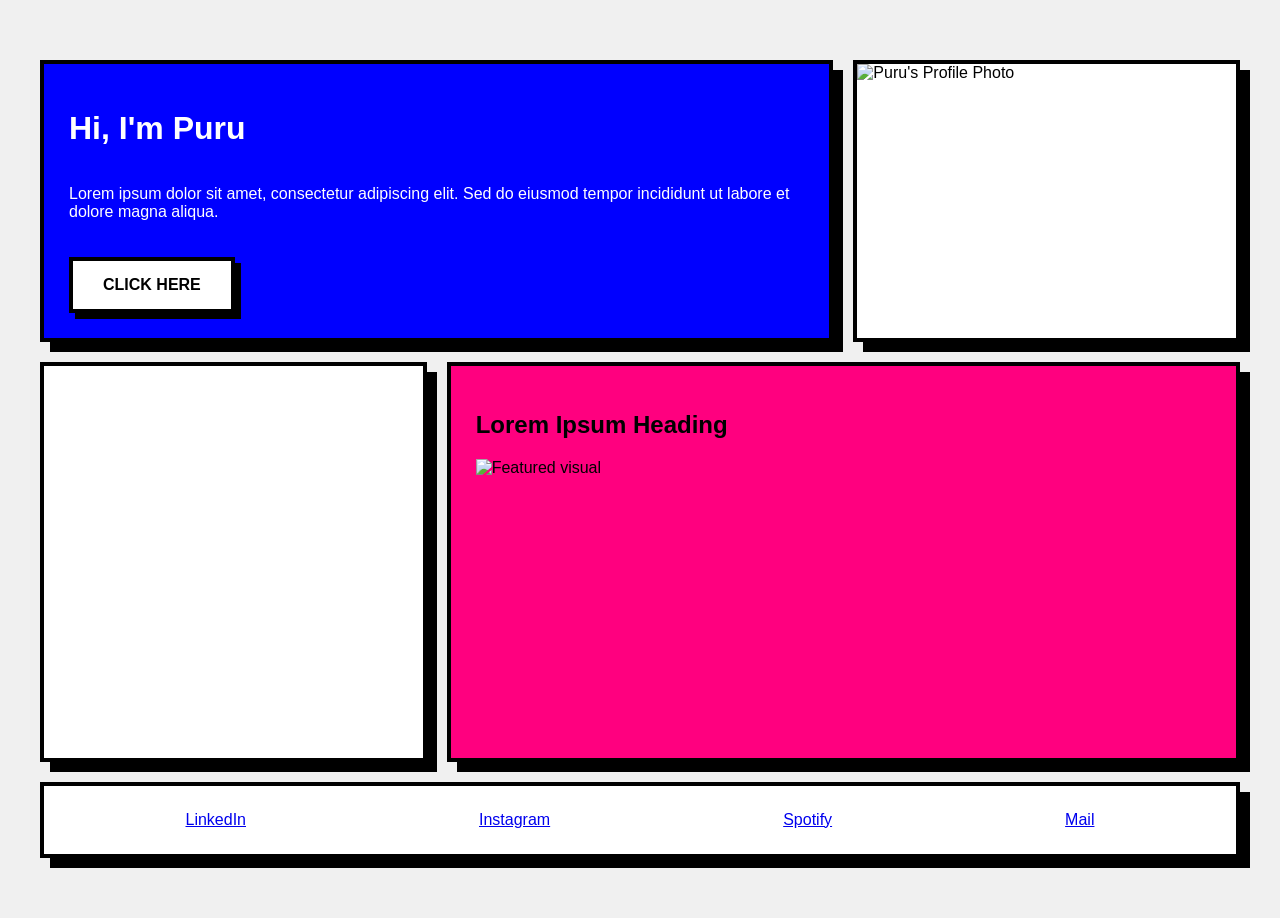
==== index.html @ 06788d2a "Add files via upload" ====
<!DOCTYPE html>
<html lang="en">
<head>
    <meta charset="UTF-8">
    <meta name="viewport" content="width=device-width, initial-scale=1.0">
    <title>Puru | Product Designer</title>
    <link rel="stylesheet" href="style.css">
</head>
<body>
    <main class="bento-grid">
        <div class="box intro-box">
            <h1>Hi, I'm Puru</h1>
            <p>Lorem ipsum dolor sit amet, consectetur adipiscing elit. Sed do eiusmod tempor incididunt ut labore et dolore magna aliqua.</p>
            <a href="stickers.html" class="cta-button">Click here</a>
        </div>

        <div class="box photo-box">
            <img src="image1.png" alt="Puru's Profile Photo">
        </div>

        <div class="box spotify-box">
            <iframe style="border-radius:12px" src="https://open.spotify.com/embed/album/3S4aagneprm7Dlvzf4Nu0O" width="100%" height="100%" frameBorder="0" allowfullscreen="" allow="autoplay; clipboard-write; encrypted-media; fullscreen; picture-in-picture" loading="lazy"></iframe>
        </div>

        <div class="box featured-box">
            <h2>Lorem Ipsum Heading</h2>
            <img src="featured.png" alt="Featured visual">
        </div>

        <footer class="box social-box">
            <a href="https://linkedin.com" target="_blank">LinkedIn</a>
            <a href="https://instagram.com" target="_blank">Instagram</a>
            <a href="#" target="_blank">Spotify</a>
            <a href="mailto:puru@umich.edu">Mail</a>
        </footer>
    </main>
</body>
</html>
---- style.css ----
:root {
    --black: #000000;
    --white: #ffffff;
    --blue: #0000ff;
    --pink: #ff007f;
    --yellow: #ffff00;
    --bg-color: #f0f0f0;
    --border-thick: 4px solid #000000;
}

* { box-sizing: border-box; }

body {
    background-color: var(--bg-color);
    font-family: 'Arial Black', sans-serif;
    padding: 20px;
    margin: 0;
}

/* --- Page 1: Bento Layout --- */
.bento-grid {
    display: grid;
    max-width: 1200px;
    margin: 40px auto;
    gap: 20px;
    grid-template-columns: repeat(3, 1fr);
    grid-template-areas: 
        "intro intro photo"
        "spotify featured featured"
        "social social social";
}

.box {
    background: var(--white);
    border: var(--border-thick);
    padding: 25px;
    box-shadow: 10px 10px 0px var(--black);
    display: flex;
    flex-direction: column;
    justify-content: center;
}

.intro-box { grid-area: intro; background: var(--blue); color: white; }
.photo-box { grid-area: photo; padding: 0; overflow: hidden; }
.spotify-box { grid-area: spotify; padding: 10px; min-height: 400px; }
.featured-box { grid-area: featured; background: var(--pink); }
.social-box { grid-area: social; flex-direction: row; justify-content: space-around; }

.box img { width: 100%; height: 100%; object-fit: cover; }

.cta-button {
    display: inline-block;
    margin-top: 20px;
    padding: 15px 30px;
    background-color: var(--white);
    color: var(--black);
    text-decoration: none;
    text-transform: uppercase;
    font-weight: 900;
    border: var(--border-thick);
    box-shadow: 6px 6px 0px var(--black);
    width: fit-content;
}

/* --- Page 2: Accordion & Sticker Layout --- */
.accordion-container {
    max-width: 1200px;
    margin: 0 auto;
}

details {
    background: var(--white);
    border: var(--border-thick);
    box-shadow: 10px 10px 0px var(--black);
    margin-bottom: 30px;
}

summary {
    padding: 20px;
    font-size: 1.5rem;
    font-weight: 900;
    cursor: pointer;
    background: var(--yellow);
    border-bottom: var(--border-thick);
    text-transform: uppercase;
    list-style: none; /* Removes the default arrow */
}

/* Sticker Grid Inside Accordion */
.sticker-grid {
    display: grid;
    grid-template-columns: repeat(4, 1fr); 
    gap: 20px;
    padding: 30px;
}

.sticker-item {
    background: var(--white);
    border: var(--border-thick);
    padding: 20px;
    box-shadow: 8px 8px 0px var(--blue); /* Your blue shadow styling */
    text-align: center;
}

.sticker-img {
    width: 100%;
    height: 150px;
    object-fit: contain;
    visibility: hidden; /* HIDDEN state */
    margin-bottom: 10px;
}

input {
    width: 100%;
    padding: 10px;
    border: var(--border-thick);
    font-family: inherit;
    font-weight: 900;
    outline: none;
}

input:focus { background-color: var(--yellow); }

.back-arrow {
    display: inline-block;
    border: var(--border-thick);
    padding: 10px 20px;
    background: var(--white);
    text-decoration: none;
    font-size: 2rem;
    color: black;
    box-shadow: 5px 5px 0px var(--black);
    margin-bottom: 30px;
}

/* Responsive */
@media (max-width: 1024px) {
    .sticker-grid { grid-template-columns: repeat(2, 1fr); }
    .bento-grid {
        grid-template-areas: "intro intro" "photo photo" "spotify featured" "social social";
        grid-template-columns: 1fr 1fr;
    }
}

@media (max-width: 600px) {
    .sticker-grid { grid-template-columns: 1fr; }
    .bento-grid {
        grid-template-areas: "intro" "photo" "spotify" "featured" "social";
        grid-template-columns: 1fr;
    }
}
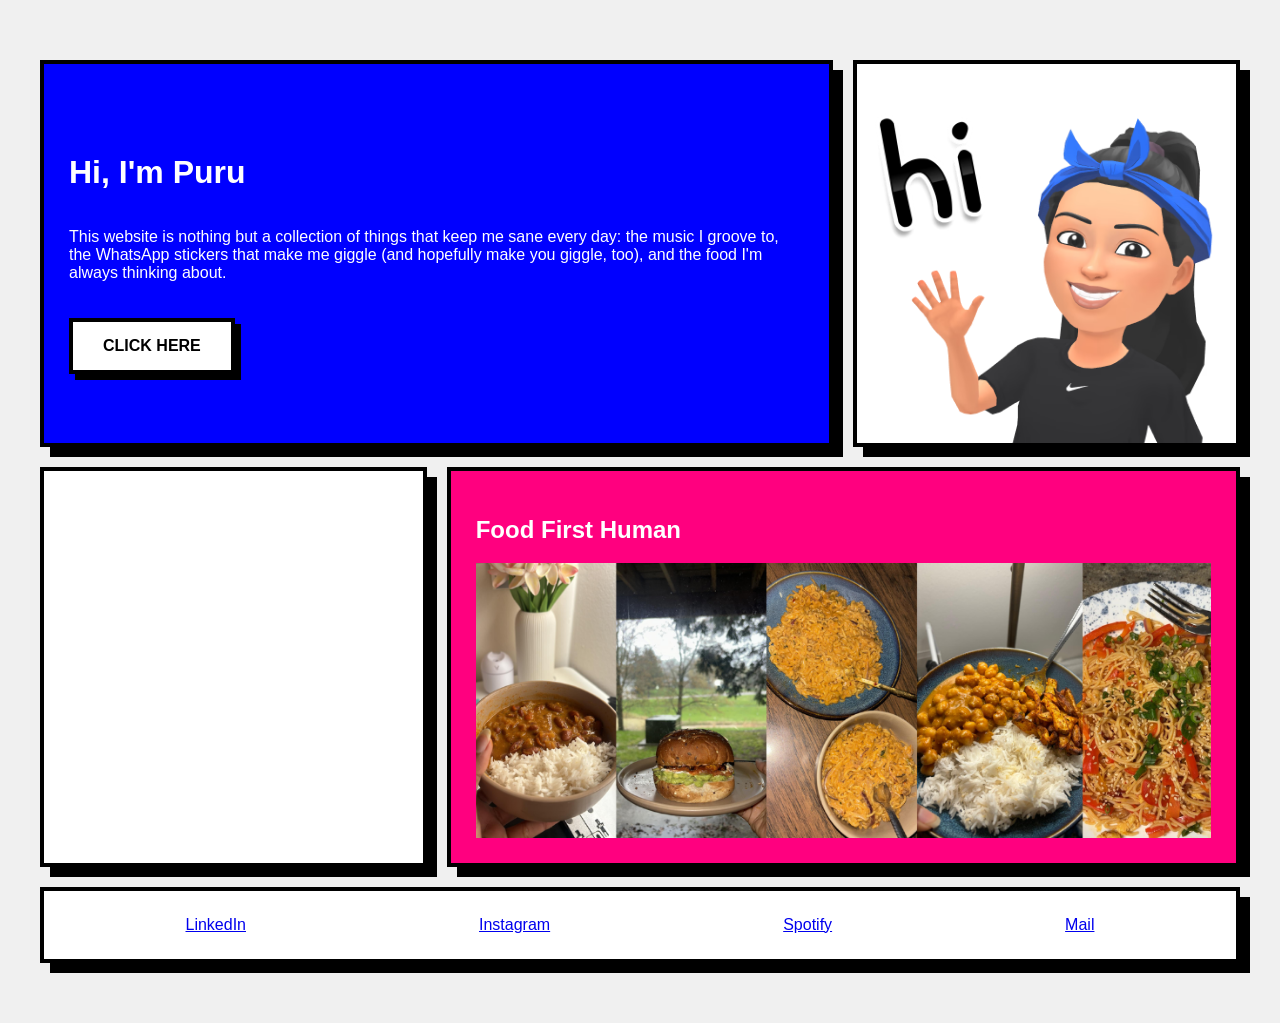
==== commit 50cc35da: "Add files via upload" ====
--- a/index.html
+++ b/index.html
@@ -10,25 +10,26 @@
     <main class="bento-grid">
         <div class="box intro-box">
             <h1>Hi, I'm Puru</h1>
-            <p>Lorem ipsum dolor sit amet, consectetur adipiscing elit. Sed do eiusmod tempor incididunt ut labore et dolore magna aliqua.</p>
+            <p>This website is nothing but a collection of things that keep me sane every day: the music I groove to, the WhatsApp stickers that make me giggle (and hopefully make you giggle, too), and the food I'm always thinking about.</p>
             <a href="stickers.html" class="cta-button">Click here</a>
         </div>
 
         <div class="box photo-box">
-            <img src="image1.png" alt="Puru's Profile Photo">
+            <img src="images/puru.avif" alt="Puru's Profile Photo">
         </div>
 
         <div class="box spotify-box">
-            <iframe style="border-radius:12px" src="https://open.spotify.com/embed/album/3S4aagneprm7Dlvzf4Nu0O" width="100%" height="100%" frameBorder="0" allowfullscreen="" allow="autoplay; clipboard-write; encrypted-media; fullscreen; picture-in-picture" loading="lazy"></iframe>
+            <iframe style="border-radius:12px" src="https://open.spotify.com/embed/album/3S4aagneprm7Dlvzf4Nu0O" width="100%" height="100%" frameBorder="0" allowfullscreen="" allow="autoplay; clipboard-write; encrypted-media; fullscreen; picture-in-picture" loading="lazy"
+            title="Spotify Music Player featuring my favorite album"></iframe>
         </div>
 
         <div class="box featured-box">
-            <h2>Lorem Ipsum Heading</h2>
-            <img src="featured.png" alt="Featured visual">
+            <h2>Food First Human</h2>
+            <img src="images/food.png" alt="photos of the food I have cooked">
         </div>
 
         <footer class="box social-box">
-            <a href="https://linkedin.com" target="_blank">LinkedIn</a>
+            <a href="https://www.linkedin.com/in/purvashachoudhari/" target="_blank">LinkedIn</a>
             <a href="https://instagram.com" target="_blank">Instagram</a>
             <a href="#" target="_blank">Spotify</a>
             <a href="mailto:puru@umich.edu">Mail</a>
--- a/style.css
+++ b/style.css
@@ -43,7 +43,7 @@
 .intro-box { grid-area: intro; background: var(--blue); color: white; }
 .photo-box { grid-area: photo; padding: 0; overflow: hidden; }
 .spotify-box { grid-area: spotify; padding: 10px; min-height: 400px; }
-.featured-box { grid-area: featured; background: var(--pink); }
+.featured-box { grid-area: featured; background: var(--pink); color: white;}
 .social-box { grid-area: social; flex-direction: row; justify-content: space-around; }
 
 .box img { width: 100%; height: 100%; object-fit: cover; }
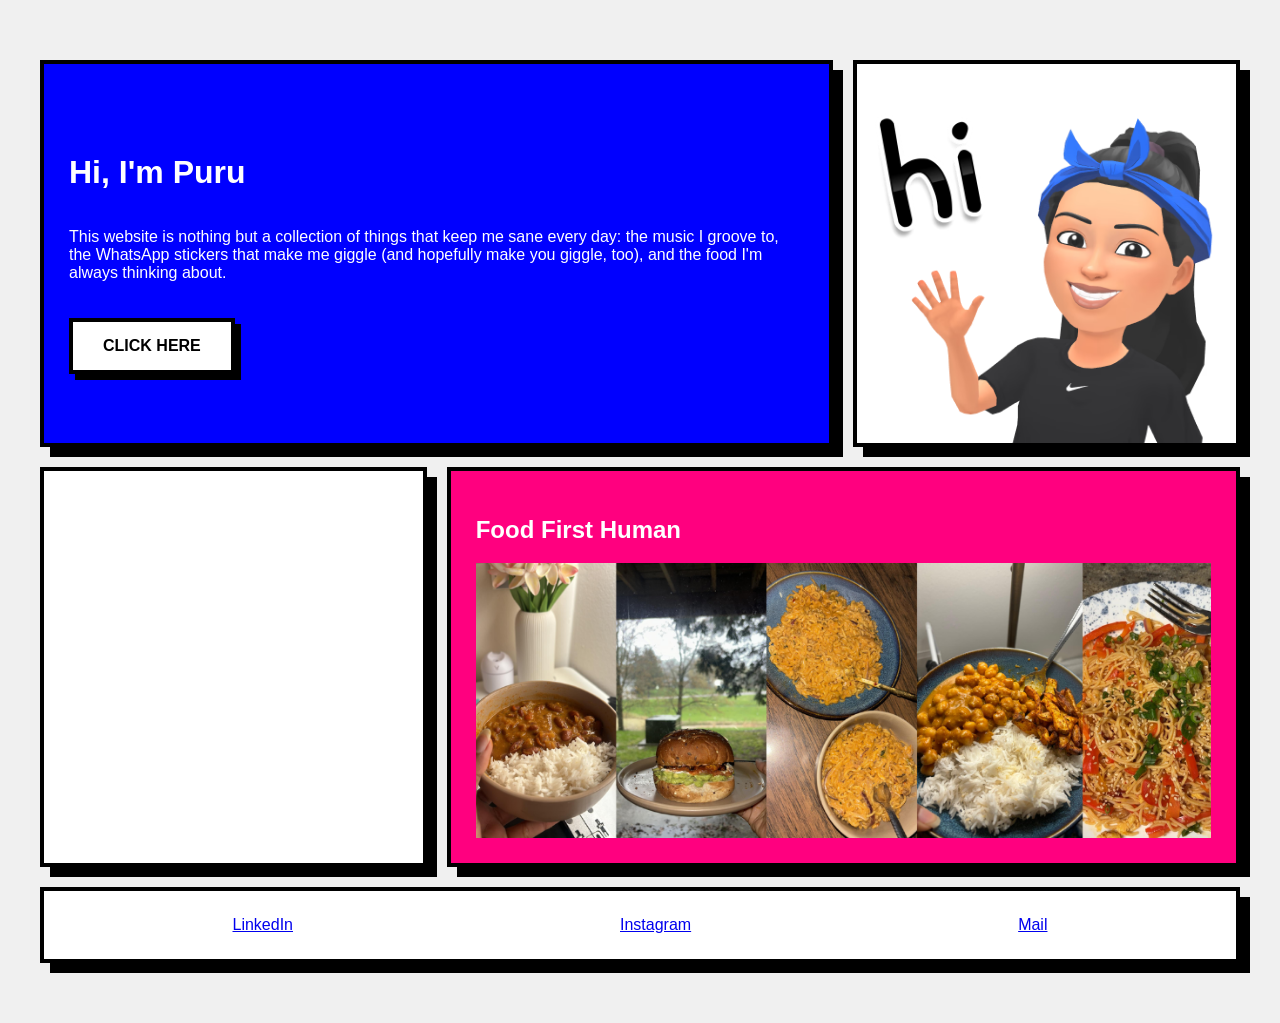
==== commit 9249f805: "Add files via upload" ====
--- a/index.html
+++ b/index.html
@@ -1,39 +1,40 @@
-<!DOCTYPE html>
-<html lang="en">
-<head>
-    <meta charset="UTF-8">
-    <meta name="viewport" content="width=device-width, initial-scale=1.0">
-    <title>Puru | Product Designer</title>
-    <link rel="stylesheet" href="style.css">
-</head>
-<body>
-    <main class="bento-grid">
-        <div class="box intro-box">
-            <h1>Hi, I'm Puru</h1>
-            <p>This website is nothing but a collection of things that keep me sane every day: the music I groove to, the WhatsApp stickers that make me giggle (and hopefully make you giggle, too), and the food I'm always thinking about.</p>
-            <a href="stickers.html" class="cta-button">Click here</a>
-        </div>
-
-        <div class="box photo-box">
-            <img src="images/puru.avif" alt="Puru's Profile Photo">
-        </div>
-
-        <div class="box spotify-box">
-            <iframe style="border-radius:12px" src="https://open.spotify.com/embed/album/3S4aagneprm7Dlvzf4Nu0O" width="100%" height="100%" frameBorder="0" allowfullscreen="" allow="autoplay; clipboard-write; encrypted-media; fullscreen; picture-in-picture" loading="lazy"
-            title="Spotify Music Player featuring my favorite album"></iframe>
-        </div>
-
-        <div class="box featured-box">
-            <h2>Food First Human</h2>
-            <img src="images/food.png" alt="photos of the food I have cooked">
-        </div>
-
-        <footer class="box social-box">
-            <a href="https://www.linkedin.com/in/purvashachoudhari/" target="_blank">LinkedIn</a>
-            <a href="https://instagram.com" target="_blank">Instagram</a>
-            <a href="#" target="_blank">Spotify</a>
-            <a href="mailto:puru@umich.edu">Mail</a>
-        </footer>
-    </main>
-</body>
+<!DOCTYPE html>
+<html lang="en">
+<head>
+    <meta charset="UTF-8">
+    <meta name="viewport" content="width=device-width, initial-scale=1.0">
+    <title>Puru | Product Designer</title>
+    <link rel="stylesheet" href="style.css">
+</head>
+<body>
+    <main class="bento-grid">
+        <div class="box intro-box">
+            <h1>Hi, I'm Puru</h1>
+            <p>This website is nothing but a collection of things that keep me sane every day: the music I groove to, the WhatsApp stickers that make me giggle (and hopefully make you giggle, too), and the food I'm always thinking about.</p>
+            <a href="stickers.html" class="cta-button">CLICK HERE</a>
+        </div>
+
+        <div class="box photo-box">
+            <img src="images/puru.avif" alt="Illustration of Puru waving hi">
+        </div>
+
+        <div class="box spotify-box">
+            <iframe 
+                data-testid="embed-iframe" style="border-radius:12px" src="https://open.spotify.com/embed/playlist/6AHFJyYhP53W6cnRHrDD6V?utm_source=generator" width="100%" height="352" frameBorder="0" allowfullscreen="" allow="autoplay; clipboard-write; encrypted-media; fullscreen; picture-in-picture" loading="lazy"
+                title="Spotify Music Player featuring my favorite album">
+            </iframe>
+        </div>
+
+        <div class="box featured-box">
+            <h2>Food First Human</h2>
+            <img src="images/food.png" alt="Collage of my favorite meals: burgers, pasta, and bowls">
+        </div>
+
+        <footer class="box social-box">
+            <a href="https://linkedin.com" target="_blank">LinkedIn</a>
+            <a href="https://instagram.com" target="_blank">Instagram</a>
+            <a href="mailto:puru@umich.edu">Mail</a>
+        </footer>
+    </main>
+</body>
 </html>
